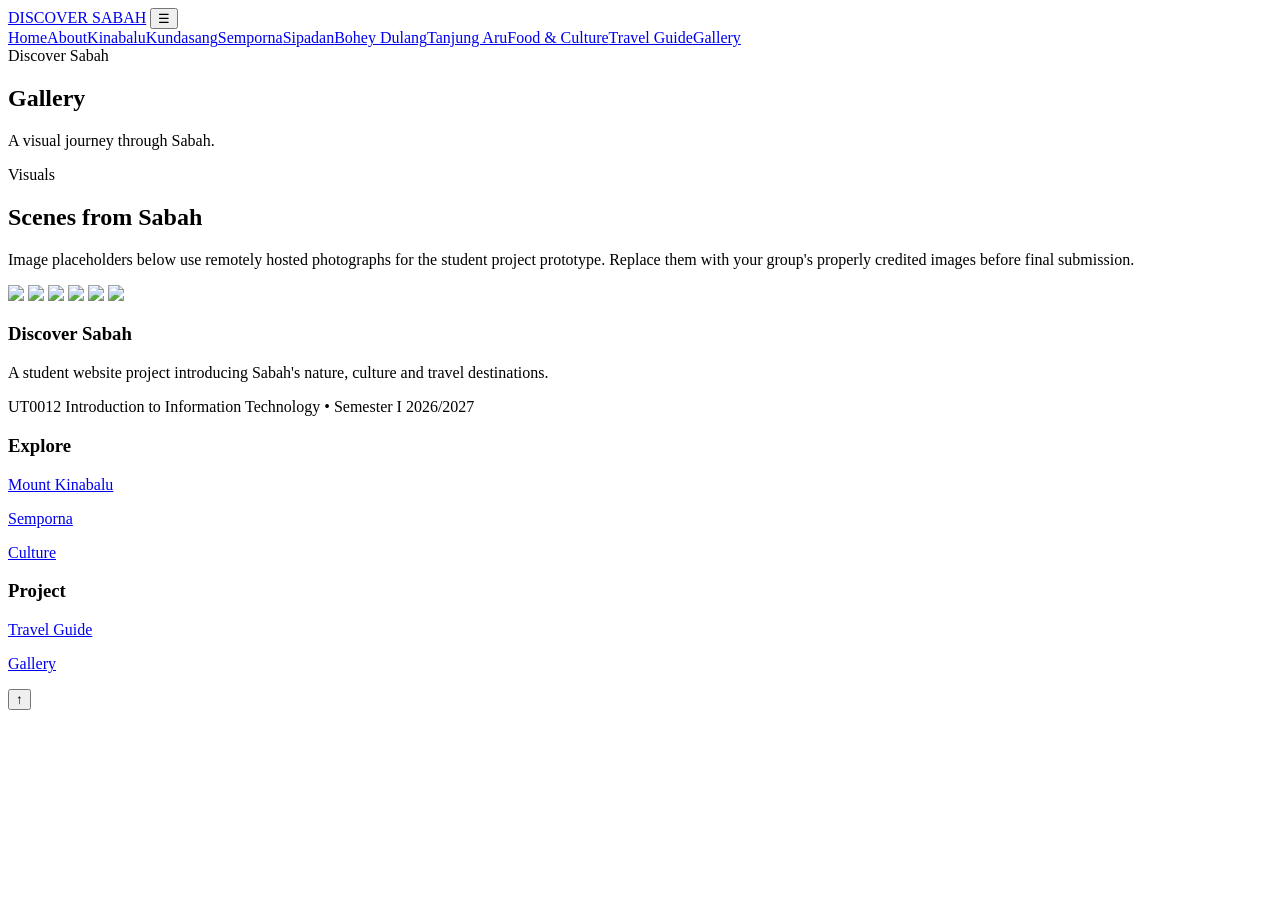
==== gallery.html @ 05771ac8 "Upload Discover Sabah website" ====
<!doctype html>
<html lang="en"><head><meta charset="utf-8"><meta name="viewport" content="width=device-width,initial-scale=1">
<title>Sabah Gallery</title><meta name="description" content="A visual journey through Sabah.">
<link rel="stylesheet" href="css/style.css"></head><body>
<header class="nav"><div class="container nav-inner"><a class="logo" href="index.html">DISCOVER <span>SABAH</span></a>
<button class="menu-btn" aria-label="Open menu">☰</button><nav class="nav-links"><a href="index.html">Home</a><a href="about.html">About</a><a href="kinabalu.html">Kinabalu</a><a href="kundasang.html">Kundasang</a><a href="semporna.html">Semporna</a><a href="sipadan.html">Sipadan</a><a href="bohey-dulang.html">Bohey Dulang</a><a href="tanjung-aru.html">Tanjung Aru</a><a href="culture.html">Food & Culture</a><a href="travel-guide.html">Travel Guide</a><a href="gallery.html">Gallery</a><a></a></nav></div></header>
<section class="page-hero" style="--bg:url('https://images.unsplash.com/photo-1528181304800-259b08848526?auto=format&fit=crop&w=1800&q=85')"><div class="container"><span class="eyebrow">Discover Sabah</span><h1>Gallery</h1><p class="lead">A visual journey through Sabah.</p></div></section>

<section class="section"><div class="container section-head"><span class="eyebrow">Visuals</span><h2>Scenes from Sabah</h2><p>Image placeholders below use remotely hosted photographs for the student project prototype. Replace them with your group's properly credited images before final submission.</p></div>
<div class="container gallery">
<img src="https://images.unsplash.com/photo-1464278533981-50106e6176b1?auto=format&fit=crop&w=900&q=80">
<img src="https://images.unsplash.com/photo-1544551763-46a013bb70d5?auto=format&fit=crop&w=900&q=80">
<img src="https://images.unsplash.com/photo-1476673160081-cf065607f449?auto=format&fit=crop&w=900&q=80">
<img src="https://images.unsplash.com/photo-1516026672322-bc52d61a55d5?auto=format&fit=crop&w=900&q=80">
<img src="https://images.unsplash.com/photo-1546026423-cc4642628d2b?auto=format&fit=crop&w=900&q=80">
<img src="https://images.unsplash.com/photo-1500534314209-a25ddb2bd429?auto=format&fit=crop&w=900&q=80">
</div></section>

<footer class="footer"><div class="container footer-grid"><div><h3>Discover Sabah</h3><p>A student website project introducing Sabah's nature, culture and travel destinations.</p><p class="small">UT0012 Introduction to Information Technology • Semester I 2026/2027</p></div><div><h3>Explore</h3><p><a href="kinabalu.html">Mount Kinabalu</a></p><p><a href="semporna.html">Semporna</a></p><p><a href="culture.html">Culture</a></p></div><div><h3>Project</h3><p><a href="travel-guide.html">Travel Guide</a></p><p><a href="gallery.html">Gallery</a></p><p><a></a></p></div></div></footer>
<button class="backtop" aria-label="Back to top">↑</button><script src="js/script.js"></script></body></html>
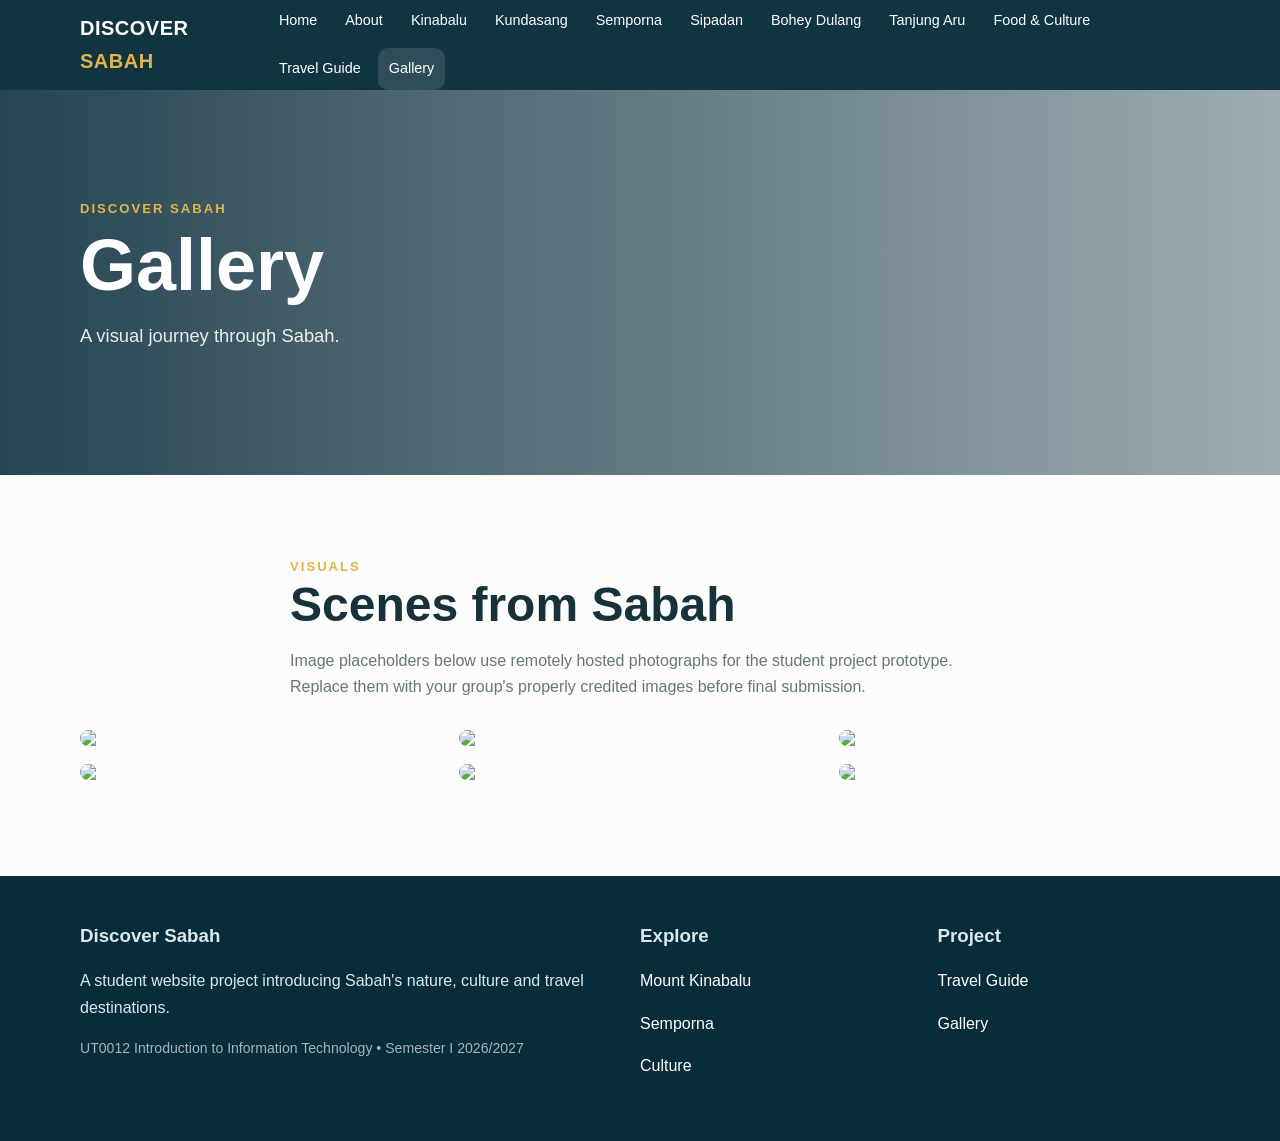
==== commit b4d01729: "Update gallery.html" ====
--- a/gallery.html
+++ b/gallery.html
@@ -8,7 +8,7 @@
 
 <section class="section"><div class="container section-head"><span class="eyebrow">Visuals</span><h2>Scenes from Sabah</h2><p>Image placeholders below use remotely hosted photographs for the student project prototype. Replace them with your group's properly credited images before final submission.</p></div>
 <div class="container gallery">
-<img src="https://images.unsplash.com/photo-1464278533981-50106e6176b1?auto=format&fit=crop&w=900&q=80">
+<img src="https://www.thelostpassport.com/wp-content/uploads/2020/01/Maliau-Basin-Sabah-Malaysia.jpg">
 <img src="https://images.unsplash.com/photo-1544551763-46a013bb70d5?auto=format&fit=crop&w=900&q=80">
 <img src="https://images.unsplash.com/photo-1476673160081-cf065607f449?auto=format&fit=crop&w=900&q=80">
 <img src="https://images.unsplash.com/photo-1516026672322-bc52d61a55d5?auto=format&fit=crop&w=900&q=80">
@@ -17,4 +17,4 @@
 </div></section>
 
 <footer class="footer"><div class="container footer-grid"><div><h3>Discover Sabah</h3><p>A student website project introducing Sabah's nature, culture and travel destinations.</p><p class="small">UT0012 Introduction to Information Technology • Semester I 2026/2027</p></div><div><h3>Explore</h3><p><a href="kinabalu.html">Mount Kinabalu</a></p><p><a href="semporna.html">Semporna</a></p><p><a href="culture.html">Culture</a></p></div><div><h3>Project</h3><p><a href="travel-guide.html">Travel Guide</a></p><p><a href="gallery.html">Gallery</a></p><p><a></a></p></div></div></footer>
-<button class="backtop" aria-label="Back to top">↑</button><script src="js/script.js"></script></body></html>+<button class="backtop" aria-label="Back to top">↑</button><script src="js/script.js"></script></body></html>
--- a/css/style.css
+++ b/css/style.css
@@ -0,0 +1,55 @@
+
+:root{
+  --navy:#082c3a; --teal:#0b6e69; --mint:#dff3ee; --sand:#f6efe3;
+  --gold:#e2b44a; --ink:#17323a; --white:#fff; --muted:#66777c;
+  --shadow:0 14px 35px rgba(8,44,58,.12); --radius:20px;
+}
+*{box-sizing:border-box} html{scroll-behavior:smooth}
+body{margin:0;font-family:Inter,Segoe UI,Arial,sans-serif;color:var(--ink);background:#fbfcfb;line-height:1.65}
+a{color:inherit;text-decoration:none} img{max-width:100%;display:block}
+.container{width:min(1120px,92%);margin:auto}
+.nav{position:sticky;top:0;z-index:20;background:rgba(8,44,58,.96);backdrop-filter:blur(12px);color:#fff}
+.nav-inner{min-height:72px;display:flex;align-items:center;justify-content:space-between;gap:20px}
+.logo{font-size:1.25rem;font-weight:800;letter-spacing:.5px}
+.logo span{color:var(--gold)}
+.nav-links{display:flex;gap:6px;align-items:center;flex-wrap:wrap}
+.nav-links a{padding:9px 11px;border-radius:10px;font-size:.9rem}
+.nav-links a:hover,.nav-links a.active{background:rgba(255,255,255,.12)}
+.menu-btn{display:none;background:none;border:0;color:#fff;font-size:1.7rem}
+.hero{min-height:78vh;display:grid;place-items:center;color:#fff;background:
+linear-gradient(90deg,rgba(4,25,34,.82),rgba(4,25,34,.35)),
+url('https://images.unsplash.com/photo-1537996194471-e657df975ab4?auto=format&fit=crop&w=1800&q=85') center/cover}
+.hero-content{max-width:760px;padding:80px 0}
+.eyebrow{color:var(--gold);font-weight:800;text-transform:uppercase;letter-spacing:2px;font-size:.82rem}
+h1{font-size:clamp(2.7rem,7vw,5.6rem);line-height:1.02;margin:14px 0}
+h2{font-size:clamp(2rem,4vw,3rem);line-height:1.1;margin:0 0 15px}
+h3{margin:0 0 8px}.lead{font-size:1.15rem;max-width:700px;color:rgba(255,255,255,.9)}
+.btn{display:inline-block;padding:13px 20px;border-radius:999px;font-weight:800;margin:8px 8px 0 0;background:var(--gold);color:var(--navy);transition:.2s}
+.btn:hover{transform:translateY(-2px);box-shadow:0 8px 20px rgba(0,0,0,.15)}
+.btn.alt{background:transparent;color:#fff;border:1px solid rgba(255,255,255,.5)}
+.section{padding:78px 0}.section.alt{background:var(--sand)}
+.section-head{max-width:700px;margin-bottom:30px}.section-head p{color:var(--muted)}
+.grid{display:grid;grid-template-columns:repeat(3,1fr);gap:22px}
+.grid-2{display:grid;grid-template-columns:repeat(2,1fr);gap:28px}
+.card{background:#fff;border-radius:var(--radius);overflow:hidden;box-shadow:var(--shadow);border:1px solid #e8eeee}
+.card img{height:220px;width:100%;object-fit:cover}.card-body{padding:22px}
+.card p{color:var(--muted);margin:7px 0 16px}
+.badge{display:inline-block;background:var(--mint);color:var(--teal);padding:5px 10px;border-radius:999px;font-size:.78rem;font-weight:800}
+.split{display:grid;grid-template-columns:1fr 1fr;gap:45px;align-items:center}
+.split img{border-radius:var(--radius);box-shadow:var(--shadow);width:100%;height:430px;object-fit:cover}
+.fact{padding:20px;background:var(--mint);border-left:4px solid var(--teal);border-radius:12px;margin:16px 0}
+.list{padding-left:20px}.list li{margin:8px 0}
+.page-hero{padding:105px 0;color:#fff;background:linear-gradient(90deg,rgba(8,44,58,.88),rgba(8,44,58,.38)),var(--bg) center/cover}
+.page-hero h1{font-size:clamp(2.5rem,6vw,4.5rem);margin:8px 0}
+.gallery{columns:3 260px;column-gap:18px}.gallery img{width:100%;margin:0 0 18px;border-radius:15px;break-inside:avoid}
+table{width:100%;border-collapse:collapse;background:#fff;border-radius:15px;overflow:hidden;box-shadow:var(--shadow)}
+th,td{text-align:left;padding:14px;border-bottom:1px solid #e7eeee}th{background:var(--navy);color:#fff}
+.footer{background:var(--navy);color:#dbe9ec;padding:45px 0}.footer-grid{display:grid;grid-template-columns:2fr 1fr 1fr;gap:35px}
+.footer a{color:#fff}.small{font-size:.88rem;color:#9fb5ba}
+.notice{padding:18px;border-radius:15px;background:#fff8df;border:1px solid #f1d98d}
+.center{text-align:center}.backtop{position:fixed;right:20px;bottom:20px;background:var(--navy);color:#fff;border:0;border-radius:50%;width:45px;height:45px;display:none}
+@media(max-width:800px){
+ .nav-links{display:none;position:absolute;top:72px;left:0;right:0;background:var(--navy);padding:15px;flex-direction:column;align-items:stretch}
+ .nav-links.open{display:flex}.menu-btn{display:block}.grid,.grid-2,.split,.footer-grid{grid-template-columns:1fr}
+ .hero{min-height:70vh}.section{padding:55px 0}.split img{height:300px}
+}
